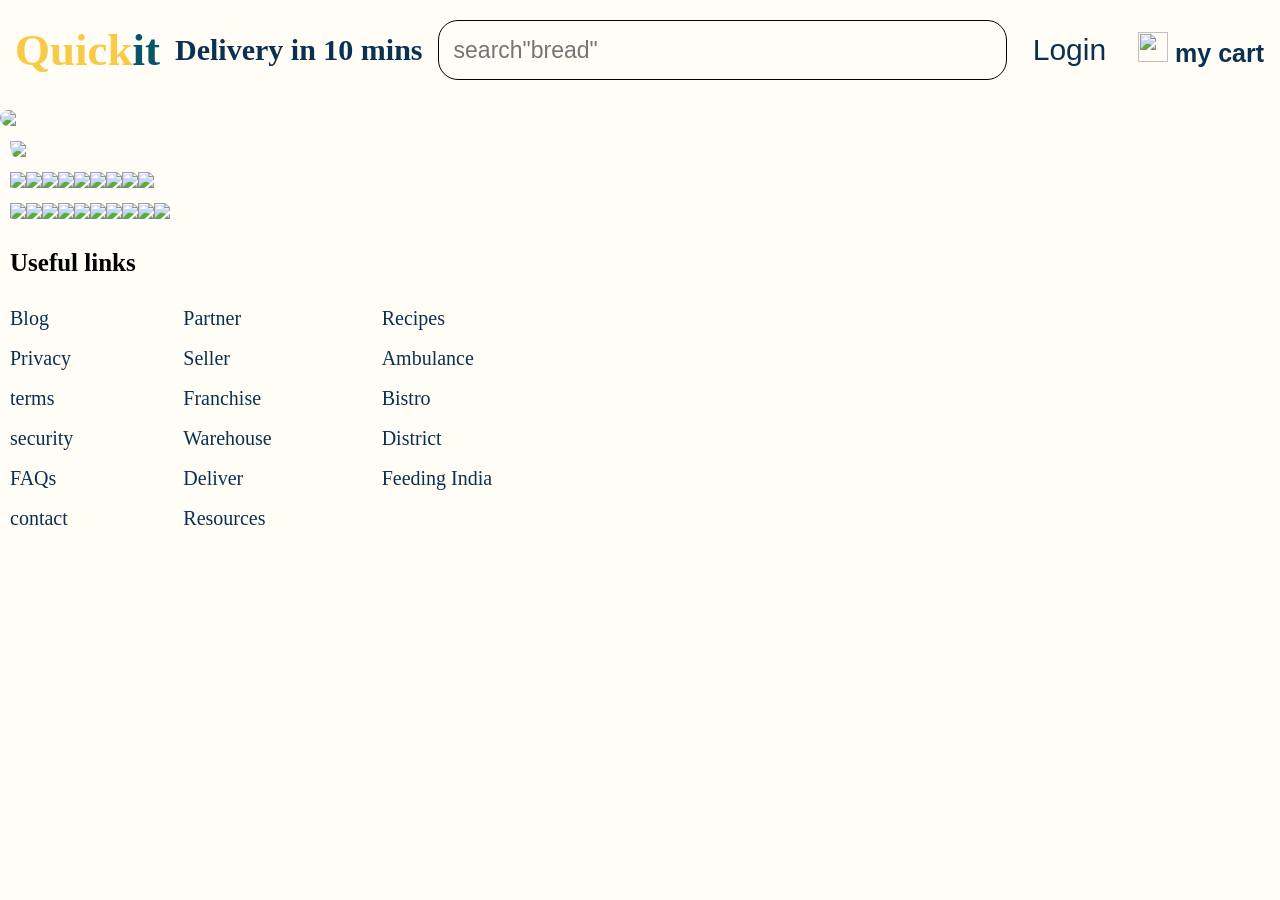
==== index.html @ e104ed46 "Rename task7.html to index.html" ====
<!DOCTYPE html>
<html lang="en">
<head>
    <meta charset="UTF-8">
    <meta name="viewport" content="width=device-width, initial-scale=1.0">
    <title>quickit</title>
    <link rel = "stylesheet" href= "task7.css"

<body>
    <header class ="top"> 
        <div> 
            <h2 class ="logo">
                <span id = "l1"> Quick</span><span id = "l2">it</span></h2>
        </div>
       
   <b id = "del">Delivery in 10 mins</b>
   
   <input type = "search"placeholder='search"bread"' id = "search">

<button id = "button">Login</button>

<button id="cart">
<img src = "carts.png" id = "cartIcon">
my cart
</button>

</header>

<img src = "Screenshot 2026-10-10 173524.png"id = "shopNow">
<img src = "Screenshot 2026-10-10 223405.png"id = "shopNow2">

<div class = image>
<img src = "Screenshot 2026-10-10 224154.png">
<img src = "Screenshot 2026-10-10 224154.png">
<img src = "Screenshot 2026-10-10 224154.png">
<img src = "Screenshot 2026-10-10 224154.png">
<img src = "Screenshot 2026-10-10 224154.png">
<img src = "Screenshot 2026-10-10 224154.png">
<img src = "Screenshot 2026-10-10 224154.png">
<img src = "Screenshot 2026-10-10 224154.png">
<img src = "Screenshot 2026-10-10 224154.png">
</div>



<div class = image2>
<img src = "Screenshot 2026-10-11 000002.png">
<img src = "Screenshot 2026-10-11 000002.png">
<img src = "Screenshot 2026-10-11 000002.png">
<img src = "Screenshot 2026-10-11 000002.png">
<img src = "Screenshot 2026-10-11 000002.png">
<img src = "Screenshot 2026-10-11 000002.png">
<img src = "Screenshot 2026-10-11 000002.png">
<img src = "Screenshot 2026-10-11 000002.png">
<img src = "Screenshot 2026-10-11 000002.png">
<img src = "Screenshot 2026-10-11 000002.png">
</div>

<b id = "use">Useful links</b>

<div class = "links">
<ul>
<li>Blog</li>
<li>Privacy</li>
<li>terms</li>
<li>security</li>
<li>FAQs</li>
<li>contact</li>
</ul>

<ul>
<li>Partner</li>
<li>Seller</li>
<li>Franchise</li>
<li>Warehouse</li>
<li>Deliver</li>
<li>Resources</li>
</ul>

<ul>
<li>Recipes</li>
<li> Ambulance</li>
<li>Bistro</li>
<li>District</li>
<li>Feeding India</li>
</ul>

</div>


</body>
</head>
</html>
---- task7.css ----
*{
    margin: 0;
    padding: 0;
    background-color: #FFFDF5;
    
}
body{
padding-top: 110px;

}

.top{
   position: fixed;
   top: 0;
   left: 0;
   z-index: 1000;
    width: 100%;
    padding: 0 15px;
    height: 100px;
   margin: 0;
    display: flex;
    gap: 15px;
    align-items: center;
    flex-wrap:nowrap;
    box-sizing: border-box;
    

}
#l1{
  color: #f8cb46 ;
  font-size: 45px; 
}
#l2{
    color: #07556A;
    font-size: 45px;
}
#del{
   
    color: #0A3152;
    font-size: 30px;
   
    flex: 0 0 auto;
}
#search{
border: 1px solid;
height: 60px;
min-width: 0;
padding-left: 15px;
border-radius: 20px;
flex: 1;
gap: 16px;
align-items: center;
font-size: 23px;


}
#button{
    border:1px solid;
    height: 50px;
    background-color: #FFFDF5;
    border-color: #FFFDF5;
    font-size: 30px;
    color: #0A3152;
    padding-left: 10px;
    font-family: Arial, Helvetica, sans-serif;
}
#cart{
     border:1px solid;
    height: 50px;
    background-color: #FFFDF5;
    border-color: #FFFDF5;
    font-size: 25px;
    font-weight: bold;
    flex: 0 0 auto;
    align-items: center;
    padding-left: 15px;
    color: #0A3152;
    font-family: Arial, Helvetica, sans-serif;
}
#cartIcon{
    width: 30px;
    height: 30px;
    object-fit: contain;
    
}
#shopNow{
   border-radius: 19px;
   display: block;
   width: 100%;
   height: auto;
   
}

#shopNow2{
   border-radius: 19px;
   display: block;
   width: 98%;
   height: auto;
   padding-left: 10px;
   padding-top: 15px;
   
}
.image{
   border-radius: 19px;
   display: flex;
   padding-top: 15px;
   height: auto;
   padding-left: 10px;
   overflow-x: scroll;

}
.image2{
   border-radius: 19px;
   display: flex;
   padding-top: 15px;
   height: auto;
   padding-left: 10px;
   overflow-x: scroll;
   
}

#use{
    display: block;
    font-size: 25px;
    font-weight: bold;
    margin-bottom: 30px;
    margin-top: 30px;
    margin-left: 10px;
}
.links{
    display: flex;
    gap: 100px;
    
}
.links ul{
    list-style: none;
    margin-left: 10px;
}
.links li{
    font-size: 20px;
    color:#0A3152 ;
    margin-bottom: 17px;
}
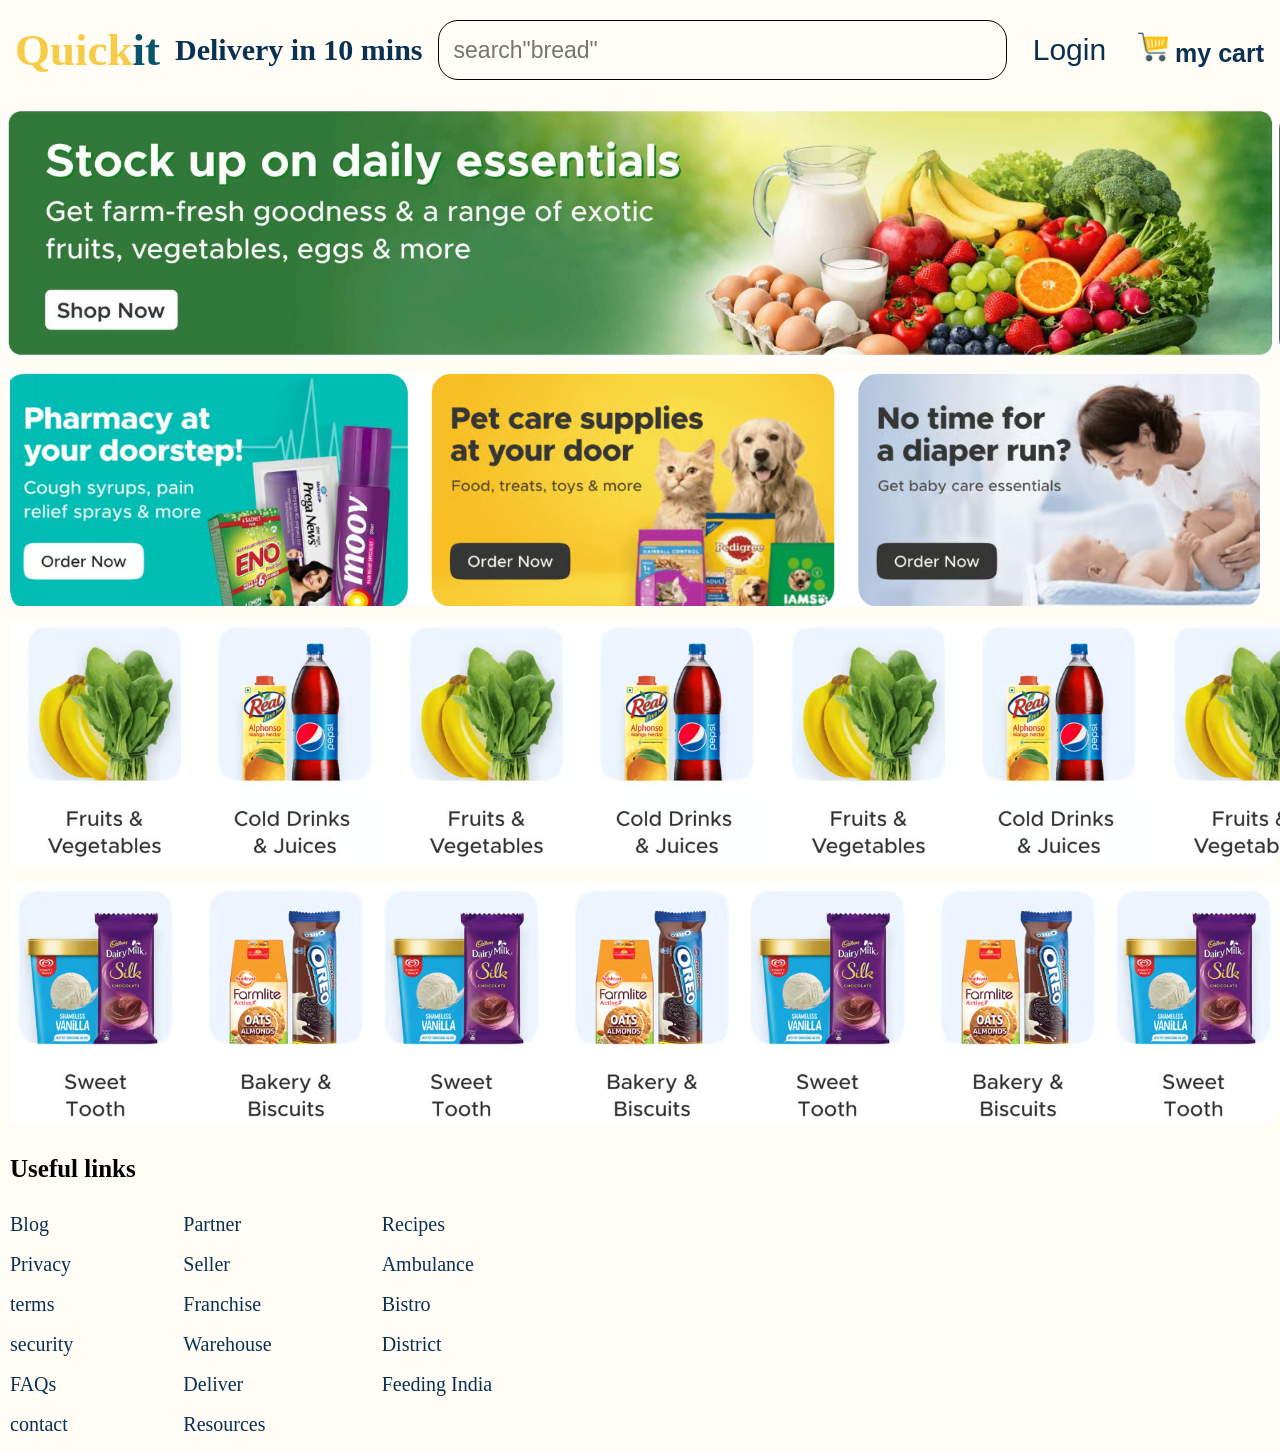
==== commit f63ab326: "fix image path" ====
--- a/index.html
+++ b/index.html
@@ -4,8 +4,8 @@
     <meta charset="UTF-8">
     <meta name="viewport" content="width=device-width, initial-scale=1.0">
     <title>quickit</title>
-    <link rel = "stylesheet" href= "task7.css"
-
+    <link rel = "stylesheet" href= "task7.css">
+</head>
 <body>
     <header class ="top"> 
         <div> 
@@ -20,40 +20,40 @@
 <button id = "button">Login</button>
 
 <button id="cart">
-<img src = "carts.png" id = "cartIcon">
+<img src = "images/carts.png" id = "cartIcon">
 my cart
 </button>
 
 </header>
 
-<img src = "Screenshot 2026-10-10 173524.png"id = "shopNow">
-<img src = "Screenshot 2026-10-10 223405.png"id = "shopNow2">
+<img src = "images/Screenshot 2026-10-10 173524.png"id = "shopNow">
+<img src = "images/Screenshot 2026-10-10 223405.png"id = "shopNow2">
 
 <div class = image>
-<img src = "Screenshot 2026-10-10 224154.png">
-<img src = "Screenshot 2026-10-10 224154.png">
-<img src = "Screenshot 2026-10-10 224154.png">
-<img src = "Screenshot 2026-10-10 224154.png">
-<img src = "Screenshot 2026-10-10 224154.png">
-<img src = "Screenshot 2026-10-10 224154.png">
-<img src = "Screenshot 2026-10-10 224154.png">
-<img src = "Screenshot 2026-10-10 224154.png">
-<img src = "Screenshot 2026-10-10 224154.png">
+<img src = "images/Screenshot 2026-10-10 224154.png">
+<img src = "images/Screenshot 2026-10-10 224154.png">
+<img src = "images/Screenshot 2026-10-10 224154.png">
+<img src = "images/Screenshot 2026-10-10 224154.png">
+<img src = "images/Screenshot 2026-10-10 224154.png">
+<img src = "images/Screenshot 2026-10-10 224154.png">
+<img src = "images/Screenshot 2026-10-10 224154.png">
+<img src = "images/Screenshot 2026-10-10 224154.png">
+<img src = "images/Screenshot 2026-10-10 224154.png">
 </div>
 
 
 
 <div class = image2>
-<img src = "Screenshot 2026-10-11 000002.png">
-<img src = "Screenshot 2026-10-11 000002.png">
-<img src = "Screenshot 2026-10-11 000002.png">
-<img src = "Screenshot 2026-10-11 000002.png">
-<img src = "Screenshot 2026-10-11 000002.png">
-<img src = "Screenshot 2026-10-11 000002.png">
-<img src = "Screenshot 2026-10-11 000002.png">
-<img src = "Screenshot 2026-10-11 000002.png">
-<img src = "Screenshot 2026-10-11 000002.png">
-<img src = "Screenshot 2026-10-11 000002.png">
+<img src = "images/Screenshot 2026-10-11 000002.png">
+<img src = "images/Screenshot 2026-10-11 000002.png">
+<img src = "images/Screenshot 2026-10-11 000002.png">
+<img src = "images/Screenshot 2026-10-11 000002.png">
+<img src = "images/Screenshot 2026-10-11 000002.png">
+<img src = "images/Screenshot 2026-10-11 000002.png">
+<img src = "images/Screenshot 2026-10-11 000002.png">
+<img src = "images/Screenshot 2026-10-11 000002.png">
+<img src = "images/Screenshot 2026-10-11 000002.png">
+<img src = "images/Screenshot 2026-10-11 000002.png">
 </div>
 
 <b id = "use">Useful links</b>
@@ -89,5 +89,5 @@
 
 
 </body>
-</head>
-</html>
+
+</html>
